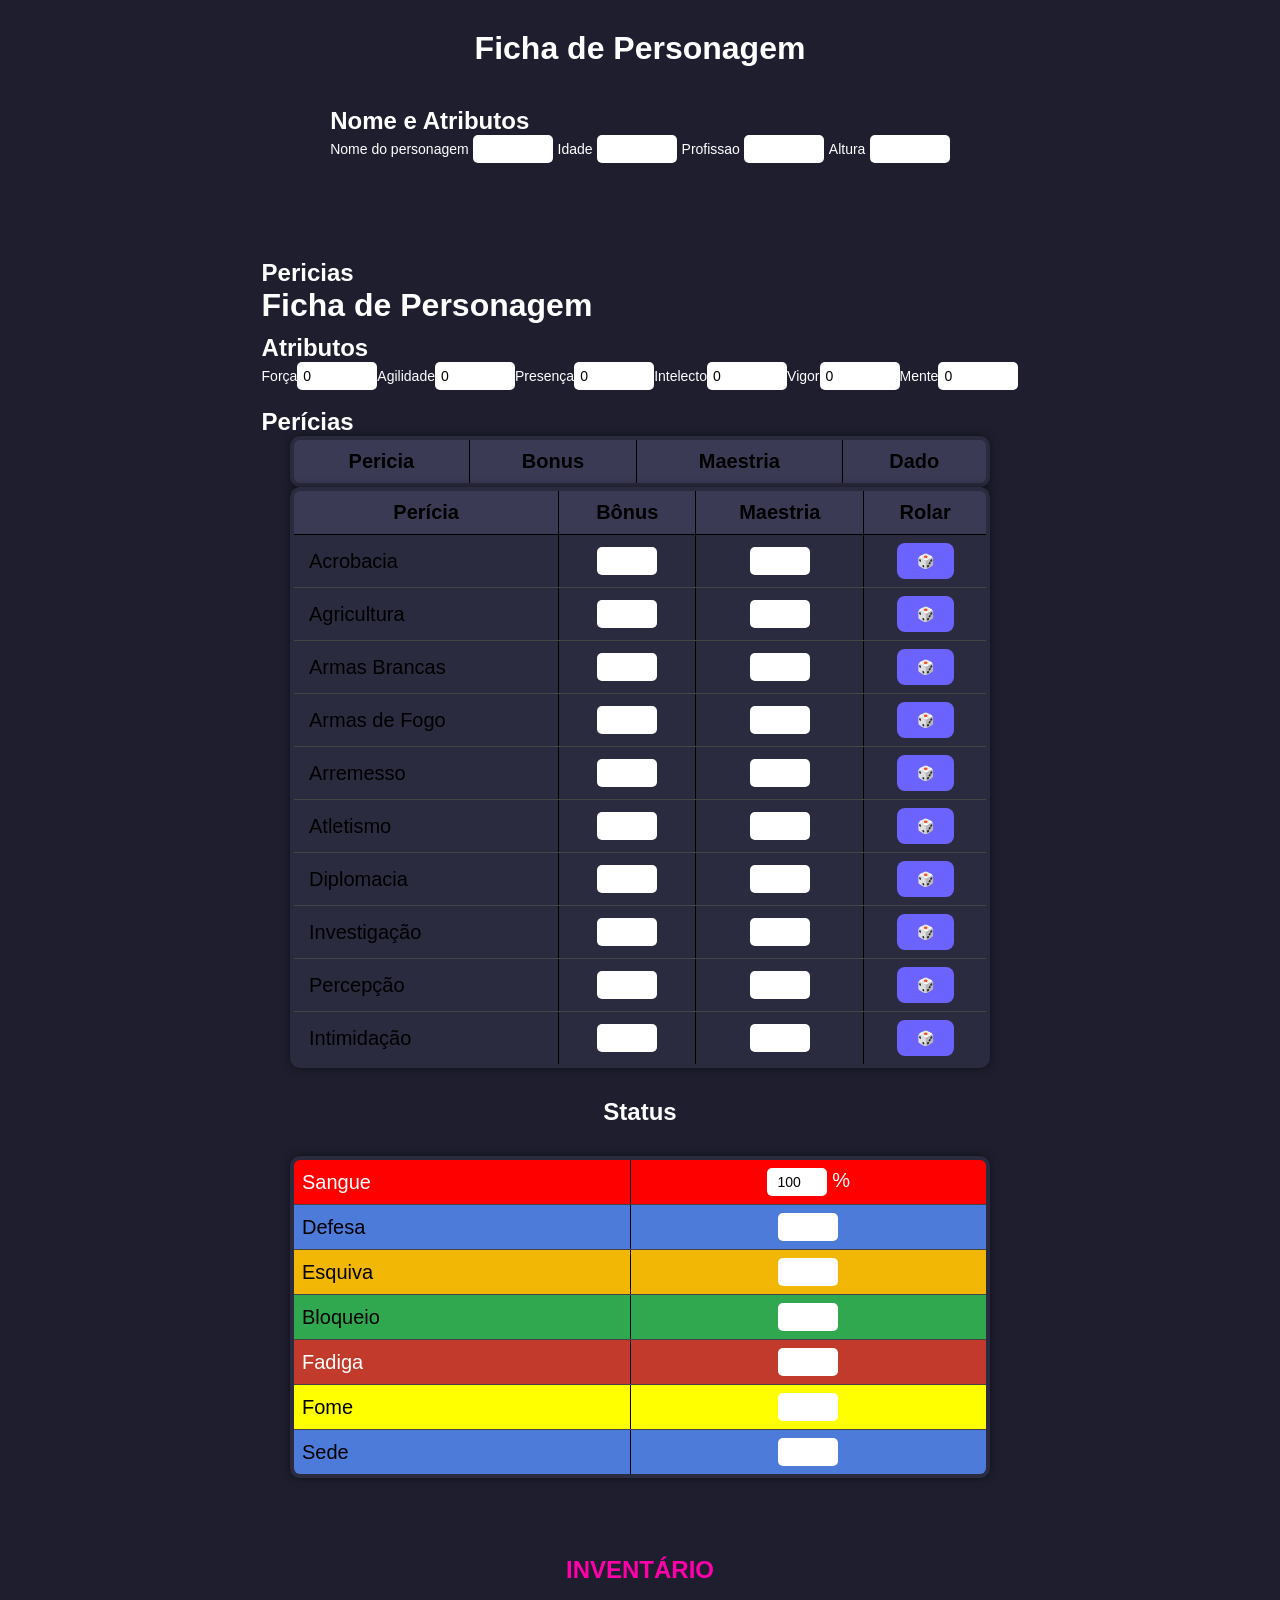
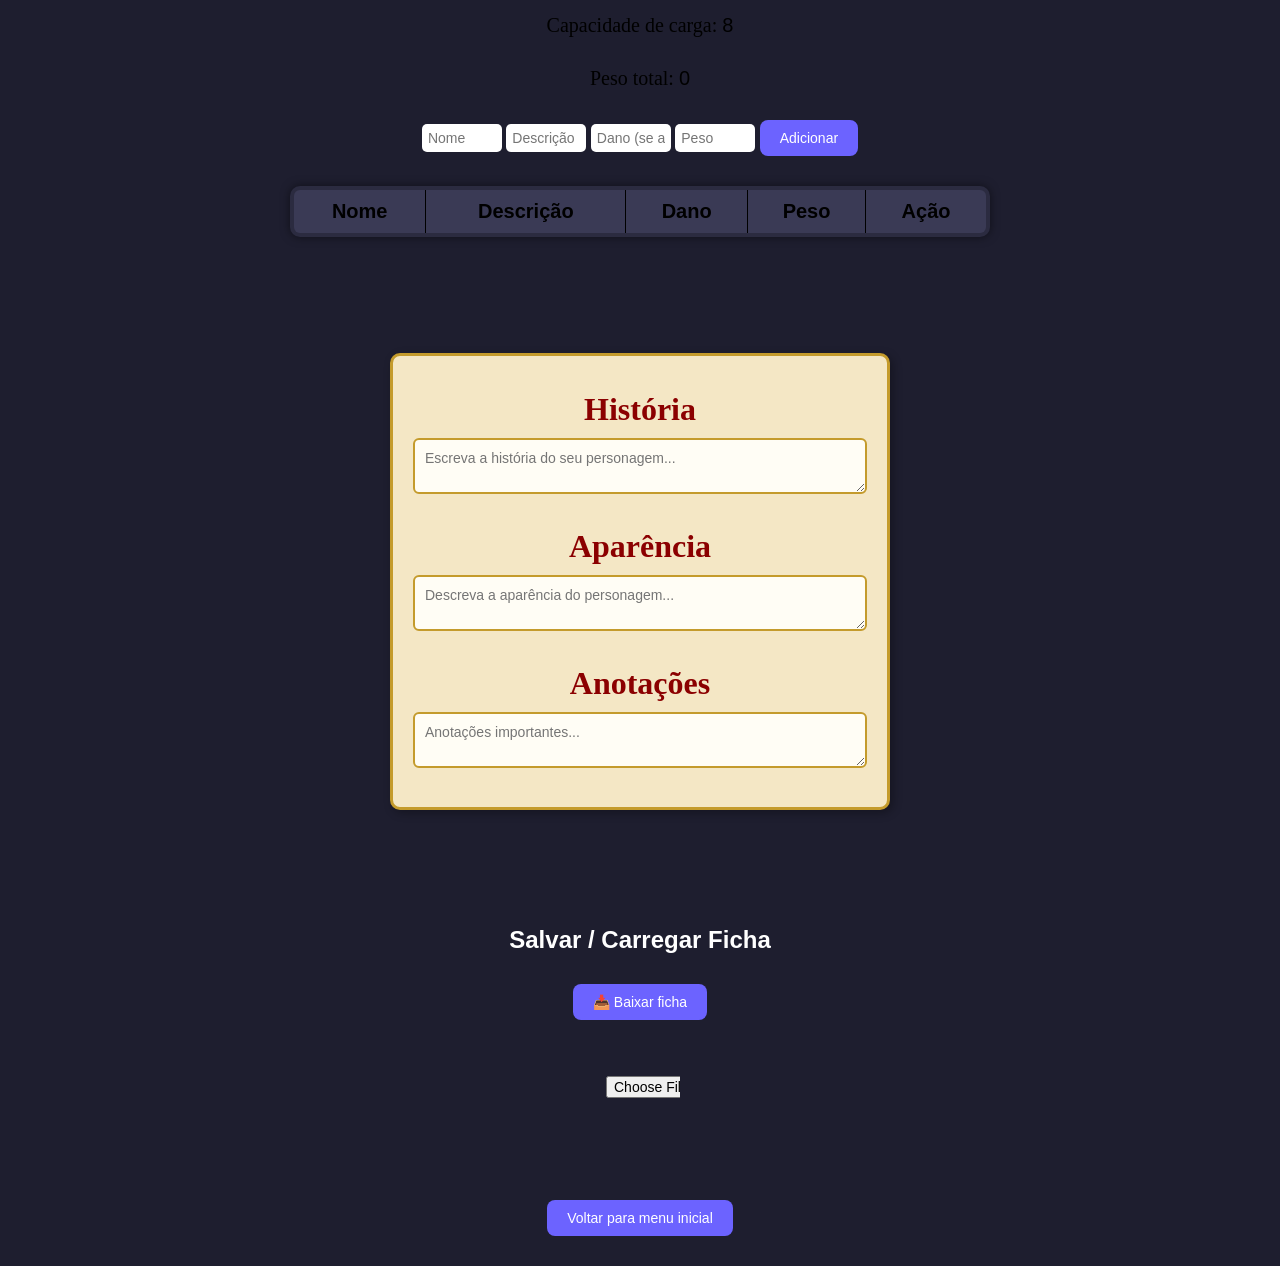
==== ficha.html @ 76f27ca3 "Add files via upload" ====
<!DOCTYPE html>

<html lang="pt-br">

<head>
    <meta charset="UTF-8">
    <meta name="viewport" content="width=device-width, initial-scale=1.0">

    <title>Ficha RPG</title>

    <link rel="stylesheet" href="css/estilos.css">

</head>

<body>

    <h1>Ficha de Personagem</h1>

    <div class="info">

        <h2>Nome e Atributos</h2>

        <label>Nome do personagem</label> <input type="text" id="nome">

        <label>Idade</label> <input type="number" id="idade">

        <label>Profissao</label> <input type="text" id="profissao">

        <label>Altura</label> <input type="number" id="altura">

    </div>
    <br><br>

    <div class="pericias">

        <h2>Pericias</h2>

        <table>

            <tr>
                <th>Pericia</th>
                <th>Bonus</th>
                <th>Maestria</th>
                <th>Dado</th>
            </tr>

            <!DOCTYPE html>

            <html lang="pt-br">

            <head>
                <meta charset="UTF-8">
                <meta name="viewport" content="width=device-width, initial-scale=1.0">
                <title>Ficha RPG</title>

                <link rel="stylesheet" href="css/estilos.css">

            </head>

            <body>

                <h1>Ficha de Personagem</h1>

                <h2>Atributos</h2>

                <label>Força</label> <input type="number" id="forca" value="0">

                <label>Agilidade</label> <input type="number" id="agilidade" value="0">

                <label>Presença</label> <input type="number" id="presenca" value="0">

                <label>Intelecto</label> <input type="number" id="intelecto" value="0">

                <label>Vigor</label> <input type="number" id="vigor" value="0">

                <label>Mente</label> <input type="number" id="mente" value="0">

                <br><br>

                <h2>Perícias</h2>

                <table border="1">

                    <tr>
                        <th>Perícia</th>
                        <th>Bônus</th>
                        <th>Maestria</th>
                        <th>Rolar</th>
                    </tr>

                    <tr data-atributo="agilidade">
                        <td>Acrobacia</td>
                        <td><input type="number" class="bonus"></td>
                        <td><input type="number" class="maestria"></td>
                        <td><button class="rolar">🎲</button> <span class="resultado"></span></td>
                    </tr>

                    <tr data-atributo="intelecto">
                        <td>Agricultura</td>
                        <td><input type="number" class="bonus"></td>
                        <td><input type="number" class="maestria"></td>
                        <td><button class="rolar">🎲</button> <span class="resultado"></span></td>
                    </tr>

                    <tr data-atributo="forca">
                        <td>Armas Brancas</td>
                        <td><input type="number" class="bonus"></td>
                        <td><input type="number" class="maestria"></td>
                        <td><button class="rolar">🎲</button> <span class="resultado"></span></td>
                    </tr>

                    <tr data-atributo="agilidade">
                        <td>Armas de Fogo</td>
                        <td><input type="number" class="bonus"></td>
                        <td><input type="number" class="maestria"></td>
                        <td><button class="rolar">🎲</button> <span class="resultado"></span></td>
                    </tr>

                    <tr data-atributo="forca">
                        <td>Arremesso</td>
                        <td><input type="number" class="bonus"></td>
                        <td><input type="number" class="maestria"></td>
                        <td><button class="rolar">🎲</button> <span class="resultado"></span></td>
                    </tr>

                    <tr data-atributo="forca">
                        <td>Atletismo</td>
                        <td><input type="number" class="bonus"></td>
                        <td><input type="number" class="maestria"></td>
                        <td><button class="rolar">🎲</button> <span class="resultado"></span></td>
                    </tr>

                    <tr data-atributo="presenca">
                        <td>Diplomacia</td>
                        <td><input type="number" class="bonus"></td>
                        <td><input type="number" class="maestria"></td>
                        <td><button class="rolar">🎲</button> <span class="resultado"></span></td>
                    </tr>

                    <tr data-atributo="mente">
                        <td>Investigação</td>
                        <td><input type="number" class="bonus"></td>
                        <td><input type="number" class="maestria"></td>
                        <td><button class="rolar">🎲</button> <span class="resultado"></span></td>
                    </tr>

                    <tr data-atributo="mente">
                        <td>Percepção</td>
                        <td><input type="number" class="bonus"></td>
                        <td><input type="number" class="maestria"></td>
                        <td><button class="rolar">🎲</button> <span class="resultado"></span></td>
                    </tr>

                    <tr data-atributo="presenca">
                        <td>Intimidação</td>
                        <td><input type="number" class="bonus"></td>
                        <td><input type="number" class="maestria"></td>
                        <td><button class="rolar">🎲</button> <span class="resultado"></span></td>
                    </tr>

                </table>

                <script src="script.js"></script>

            </body>

            </html>

    </div>

    <h2>Status</h2>

    <table class="status">

        <tr>
            <td>Sangue</td>
            <td><input type="number" id="sangue" value="100"> %</td>
        </tr>

        <tr>
            <td>Defesa</td>
            <td><input type="number" id="defesa"></td>
        </tr>

        <tr>
            <td>Esquiva</td>
            <td><input type="number" id="esquiva"></td>
        </tr>

        <tr>
            <td>Bloqueio</td>
            <td><input type="number" id="bloqueio"></td>
        </tr>

        <tr>
            <td>Fadiga</td>
            <td><input type="number" id="fadiga"></td>
        </tr>

        <tr>
            <td>Fome</td>
            <td><input type="number" id="fome"></td>
        </tr>

        <tr>
            <td>Sede</td>
            <td><input type="number" id="sede"></td>
        </tr>

    </table>

    <br>

    <h2 style="text-align:center;color:#ff00aa;">INVENTÁRIO</h2>

    <p>Capacidade de carga: <span id="capacidade">0</span></p>
    <p>Peso total: <span id="pesoTotal">0</span></p>

    <div>

        <input type="text" id="itemNome" placeholder="Nome">

        <input type="text" id="itemDescricao" placeholder="Descrição">

        <input type="text" id="itemDano" placeholder="Dano (se arma)">

        <input type="number" id="itemPeso" placeholder="Peso">

        <button onclick="adicionarItem()">Adicionar</button>

    </div>

    <table border="1" id="tabelaInventario">

        <tr>

            <th>Nome</th>
            <th>Descrição</th>
            <th>Dano</th>
            <th>Peso</th>
            <th>Ação</th>

        </tr>

    </table>


    <br><br>
    <div class="secao-personagem">

        <h1 class="titulo-secao">História</h1>
        <textarea id="historia" placeholder="Escreva a história do seu personagem..."></textarea>

        <h1 class="titulo-secao">Aparência</h1>
        <textarea id="aparencia" placeholder="Descreva a aparência do personagem..."></textarea>

        <h1 class="titulo-secao">Anotações</h1>
        <textarea id="anotacoes" placeholder="Anotações importantes..."></textarea>

    </div>

    <br><br>
    <h2>Salvar / Carregar Ficha</h2>

    <button onclick="exportarFicha()">📥 Baixar ficha</button>

    <input class="button" type="file" id="importarFicha" onchange="importarFicha(event)">

    <br><br>

    <a href="index.html">
        <button>Voltar para menu inicial</button>
    </a>
    <script src="js/script.js"></script>
</body>

</html>
---- css/estilos.css ----
.body {
    display: flex;
    flex-direction: column;
    min-height: 100vh;
    margin: 0;
    padding: 0;
    background: linear-gradient(to right, #ec0000, #020202);
}

.h1 {
    padding: 0;
    margin: 0;
    text-align: center;
    color: #000000;
    font-size: 40px;
    font-family: 'Times New Roman', Times, serif;
    margin-top: 35px;
    margin-bottom: 35px;
}

table {
    margin: 0 auto;
    border-collapse: collapse;
    width: 80%;
    text-align: center;
    color: #000000;
    font-size: 20px;
    font-family: 'Times New Roman', Times, serif;
    border: 4px solid #000000;
    border-radius: 10px;
}

th,
td {
    border: 1px solid #000000;
    padding: 8px;
}

p {
    text-align: center;
    color: #000000;
    font-size: 20px;
    font-family: 'Times New Roman', Times, serif;
}

.button {
    display: flex;
    justify-content: center;
    margin-top: 20px;
    font-family: 'Times New Roman', Times, serif;
    text-decoration: none;
}

.center {
    display: absolute;
    justify-content: center;
    margin-top: 20px;
}

#Nome {
    text-align: center;
    color: #000000;
    font-size: 20px;
    font-family: 'Times New Roman', Times, serif;
}

/* Reset básico */
* {
    margin: 0;
    padding: 0;
    box-sizing: border-box;
    font-family: Arial, Helvetica, sans-serif;
}

/* Corpo da página */
body {
    background: #1e1e2f;
    color: white;
    display: flex;
    flex-direction: column;
    align-items: center;
    padding: 30px;
    gap: 30px;
}

/* Títulos */
h1 {
    margin-bottom: 10px;
}

/* Caixa principal */
.h1,
.atributos {
    background: #2b2b40;
    padding: 20px;
    border-radius: 10px;
    width: 350px;
    box-shadow: 0 0 10px rgba(0, 0, 0, 0.5);
}

/* Forms */
form {
    display: flex;
    flex-direction: column;
    margin-bottom: 10px;
}

/* Labels */
label {
    margin-bottom: 4px;
    font-size: 14px;
}

/* Inputs gerais */
input {
    padding: 6px;
    border: none;
    border-radius: 5px;
    font-size: 14px;
}

/* Quando clicar */
input:focus {
    outline: 2px solid #6c63ff;
}

/* ================= */
/* TABELA DE PERÍCIAS */
/* ================= */

table {
    border-collapse: collapse;
    width: 700px;
    background: #2b2b40;
    border-radius: 10px;
    overflow: hidden;
    box-shadow: 0 0 10px rgba(0, 0, 0, 0.5);
}

/* Cabeçalho */
th {
    background: #3a3a55;
    padding: 10px;
}

/* Células */
td {
    padding: 8px;
    border-bottom: 1px solid #444;
    text-align: center;
}

/* Nome da perícia */
td:first-child {
    text-align: left;
    padding-left: 15px;
}

/* Inputs da tabela */
table input {
    width: 60px;
    text-align: center;
}

/* Hover nas linhas */
tr:hover {
    background: #343454;
}

/* ================= */
/* BOTÃO */
/* ================= */

.button {
    text-decoration: none;
}

button {
    background: #6c63ff;
    color: white;
    border: none;
    padding: 10px 20px;
    border-radius: 8px;
    cursor: pointer;
    transition: 0.3s;
    font-size: 14px;
}

button:hover {
    background: #5146e1;
    transform: scale(1.05);
}

.status {
    width: 700px;
    border-collapse: collapse;
}

.status td {
    padding: 8px;
}

.status tr:nth-child(1) {
    background: red;
    color: white;
}

.status tr:nth-child(2) {
    background: #4c7bd9;
}

.status tr:nth-child(3) {
    background: #f2b705;
}

.status tr:nth-child(4) {
    background: #2fa84f;
}

.status tr:nth-child(5) {
    background: #c23a2b;
    color: white;
}

.status tr:nth-child(6) {
    background: yellow;
}

.status tr:nth-child(7) {
    background: #4c7bd9;
}

input {
    width: 80px;
}

#importar {

    background-color: #2c2c2c;
    color: white;

    padding: 10px 15px;

    border: 2px solid #ff00aa;
    border-radius: 8px;

    cursor: pointer;

    font-size: 14px;

    transition: all 0.3s ease;

}

#importar:hover {

    background-color: #ff00aa;
    color: black;

    transform: scale(1.05);

}

#importar:active {

    transform: scale(0.95);

}

.secao-personagem {

    background: #f4e7c5;

    border: 3px solid #c49b2c;

    border-radius: 10px;

    padding: 20px;

    width: 500px;

    margin: 20px auto;

    box-shadow: 3px 3px 10px rgba(0, 0, 0, 0.3);

}

.titulo-secao {

    color: #8b0000;

    text-align: center;

    font-family: serif;

    margin-top: 15px;

}

.secao-personagem textarea {

    width: 100%;

    padding: 10px;

    border: 2px solid #c49b2c;

    border-radius: 6px;

    background: #fffdf5;

    font-size: 14px;

    resize: vertical;

    margin-bottom: 15px;

}

.secao-personagem textarea:focus {

    outline: none;

    border-color: #8b0000;

    box-shadow: 0 0 5px rgba(139, 0, 0, 0.5);

}
---- css/estilos.css ----
.body {
    display: flex;
    flex-direction: column;
    min-height: 100vh;
    margin: 0;
    padding: 0;
    background: linear-gradient(to right, #ec0000, #020202);
}

.h1 {
    padding: 0;
    margin: 0;
    text-align: center;
    color: #000000;
    font-size: 40px;
    font-family: 'Times New Roman', Times, serif;
    margin-top: 35px;
    margin-bottom: 35px;
}

table {
    margin: 0 auto;
    border-collapse: collapse;
    width: 80%;
    text-align: center;
    color: #000000;
    font-size: 20px;
    font-family: 'Times New Roman', Times, serif;
    border: 4px solid #000000;
    border-radius: 10px;
}

th,
td {
    border: 1px solid #000000;
    padding: 8px;
}

p {
    text-align: center;
    color: #000000;
    font-size: 20px;
    font-family: 'Times New Roman', Times, serif;
}

.button {
    display: flex;
    justify-content: center;
    margin-top: 20px;
    font-family: 'Times New Roman', Times, serif;
    text-decoration: none;
}

.center {
    display: absolute;
    justify-content: center;
    margin-top: 20px;
}

#Nome {
    text-align: center;
    color: #000000;
    font-size: 20px;
    font-family: 'Times New Roman', Times, serif;
}

/* Reset básico */
* {
    margin: 0;
    padding: 0;
    box-sizing: border-box;
    font-family: Arial, Helvetica, sans-serif;
}

/* Corpo da página */
body {
    background: #1e1e2f;
    color: white;
    display: flex;
    flex-direction: column;
    align-items: center;
    padding: 30px;
    gap: 30px;
}

/* Títulos */
h1 {
    margin-bottom: 10px;
}

/* Caixa principal */
.h1,
.atributos {
    background: #2b2b40;
    padding: 20px;
    border-radius: 10px;
    width: 350px;
    box-shadow: 0 0 10px rgba(0, 0, 0, 0.5);
}

/* Forms */
form {
    display: flex;
    flex-direction: column;
    margin-bottom: 10px;
}

/* Labels */
label {
    margin-bottom: 4px;
    font-size: 14px;
}

/* Inputs gerais */
input {
    padding: 6px;
    border: none;
    border-radius: 5px;
    font-size: 14px;
}

/* Quando clicar */
input:focus {
    outline: 2px solid #6c63ff;
}

/* ================= */
/* TABELA DE PERÍCIAS */
/* ================= */

table {
    border-collapse: collapse;
    width: 700px;
    background: #2b2b40;
    border-radius: 10px;
    overflow: hidden;
    box-shadow: 0 0 10px rgba(0, 0, 0, 0.5);
}

/* Cabeçalho */
th {
    background: #3a3a55;
    padding: 10px;
}

/* Células */
td {
    padding: 8px;
    border-bottom: 1px solid #444;
    text-align: center;
}

/* Nome da perícia */
td:first-child {
    text-align: left;
    padding-left: 15px;
}

/* Inputs da tabela */
table input {
    width: 60px;
    text-align: center;
}

/* Hover nas linhas */
tr:hover {
    background: #343454;
}

/* ================= */
/* BOTÃO */
/* ================= */

.button {
    text-decoration: none;
}

button {
    background: #6c63ff;
    color: white;
    border: none;
    padding: 10px 20px;
    border-radius: 8px;
    cursor: pointer;
    transition: 0.3s;
    font-size: 14px;
}

button:hover {
    background: #5146e1;
    transform: scale(1.05);
}

.status {
    width: 700px;
    border-collapse: collapse;
}

.status td {
    padding: 8px;
}

.status tr:nth-child(1) {
    background: red;
    color: white;
}

.status tr:nth-child(2) {
    background: #4c7bd9;
}

.status tr:nth-child(3) {
    background: #f2b705;
}

.status tr:nth-child(4) {
    background: #2fa84f;
}

.status tr:nth-child(5) {
    background: #c23a2b;
    color: white;
}

.status tr:nth-child(6) {
    background: yellow;
}

.status tr:nth-child(7) {
    background: #4c7bd9;
}

input {
    width: 80px;
}

#importar {

    background-color: #2c2c2c;
    color: white;

    padding: 10px 15px;

    border: 2px solid #ff00aa;
    border-radius: 8px;

    cursor: pointer;

    font-size: 14px;

    transition: all 0.3s ease;

}

#importar:hover {

    background-color: #ff00aa;
    color: black;

    transform: scale(1.05);

}

#importar:active {

    transform: scale(0.95);

}

.secao-personagem {

    background: #f4e7c5;

    border: 3px solid #c49b2c;

    border-radius: 10px;

    padding: 20px;

    width: 500px;

    margin: 20px auto;

    box-shadow: 3px 3px 10px rgba(0, 0, 0, 0.3);

}

.titulo-secao {

    color: #8b0000;

    text-align: center;

    font-family: serif;

    margin-top: 15px;

}

.secao-personagem textarea {

    width: 100%;

    padding: 10px;

    border: 2px solid #c49b2c;

    border-radius: 6px;

    background: #fffdf5;

    font-size: 14px;

    resize: vertical;

    margin-bottom: 15px;

}

.secao-personagem textarea:focus {

    outline: none;

    border-color: #8b0000;

    box-shadow: 0 0 5px rgba(139, 0, 0, 0.5);

}
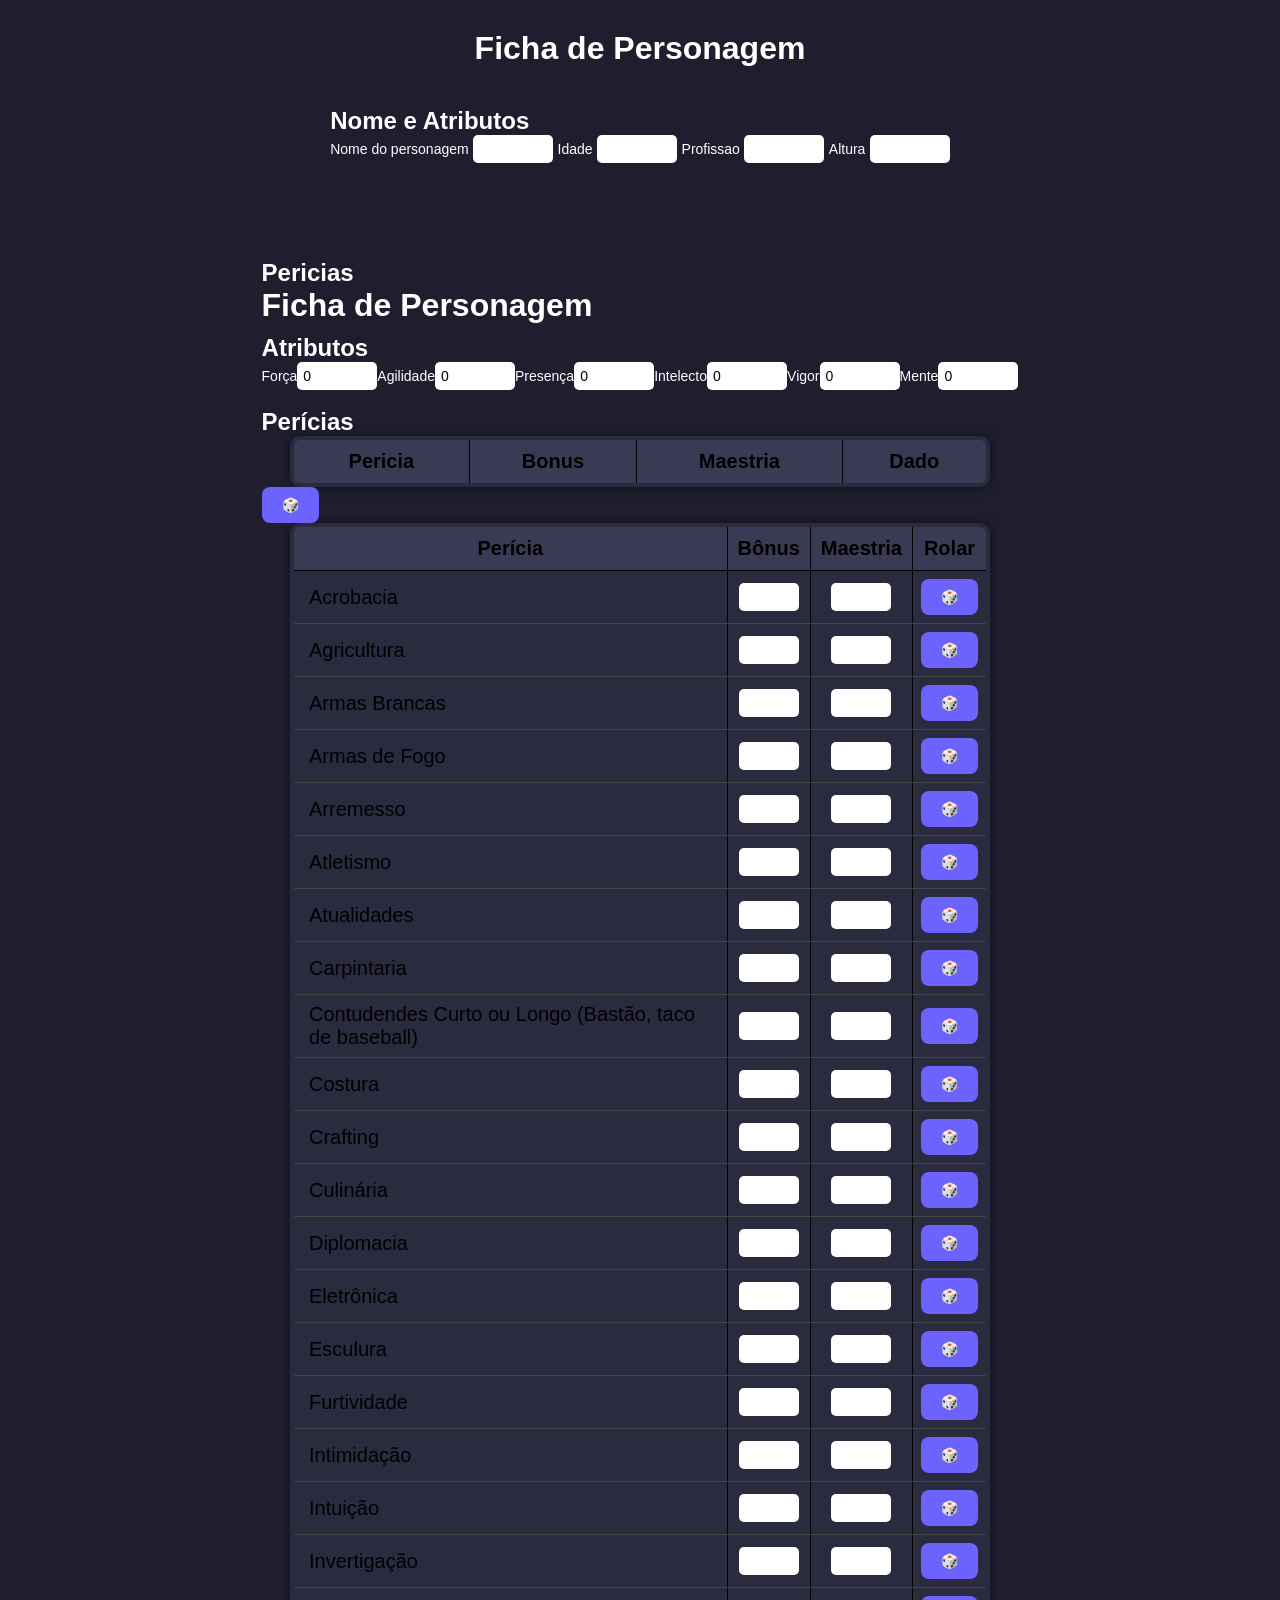
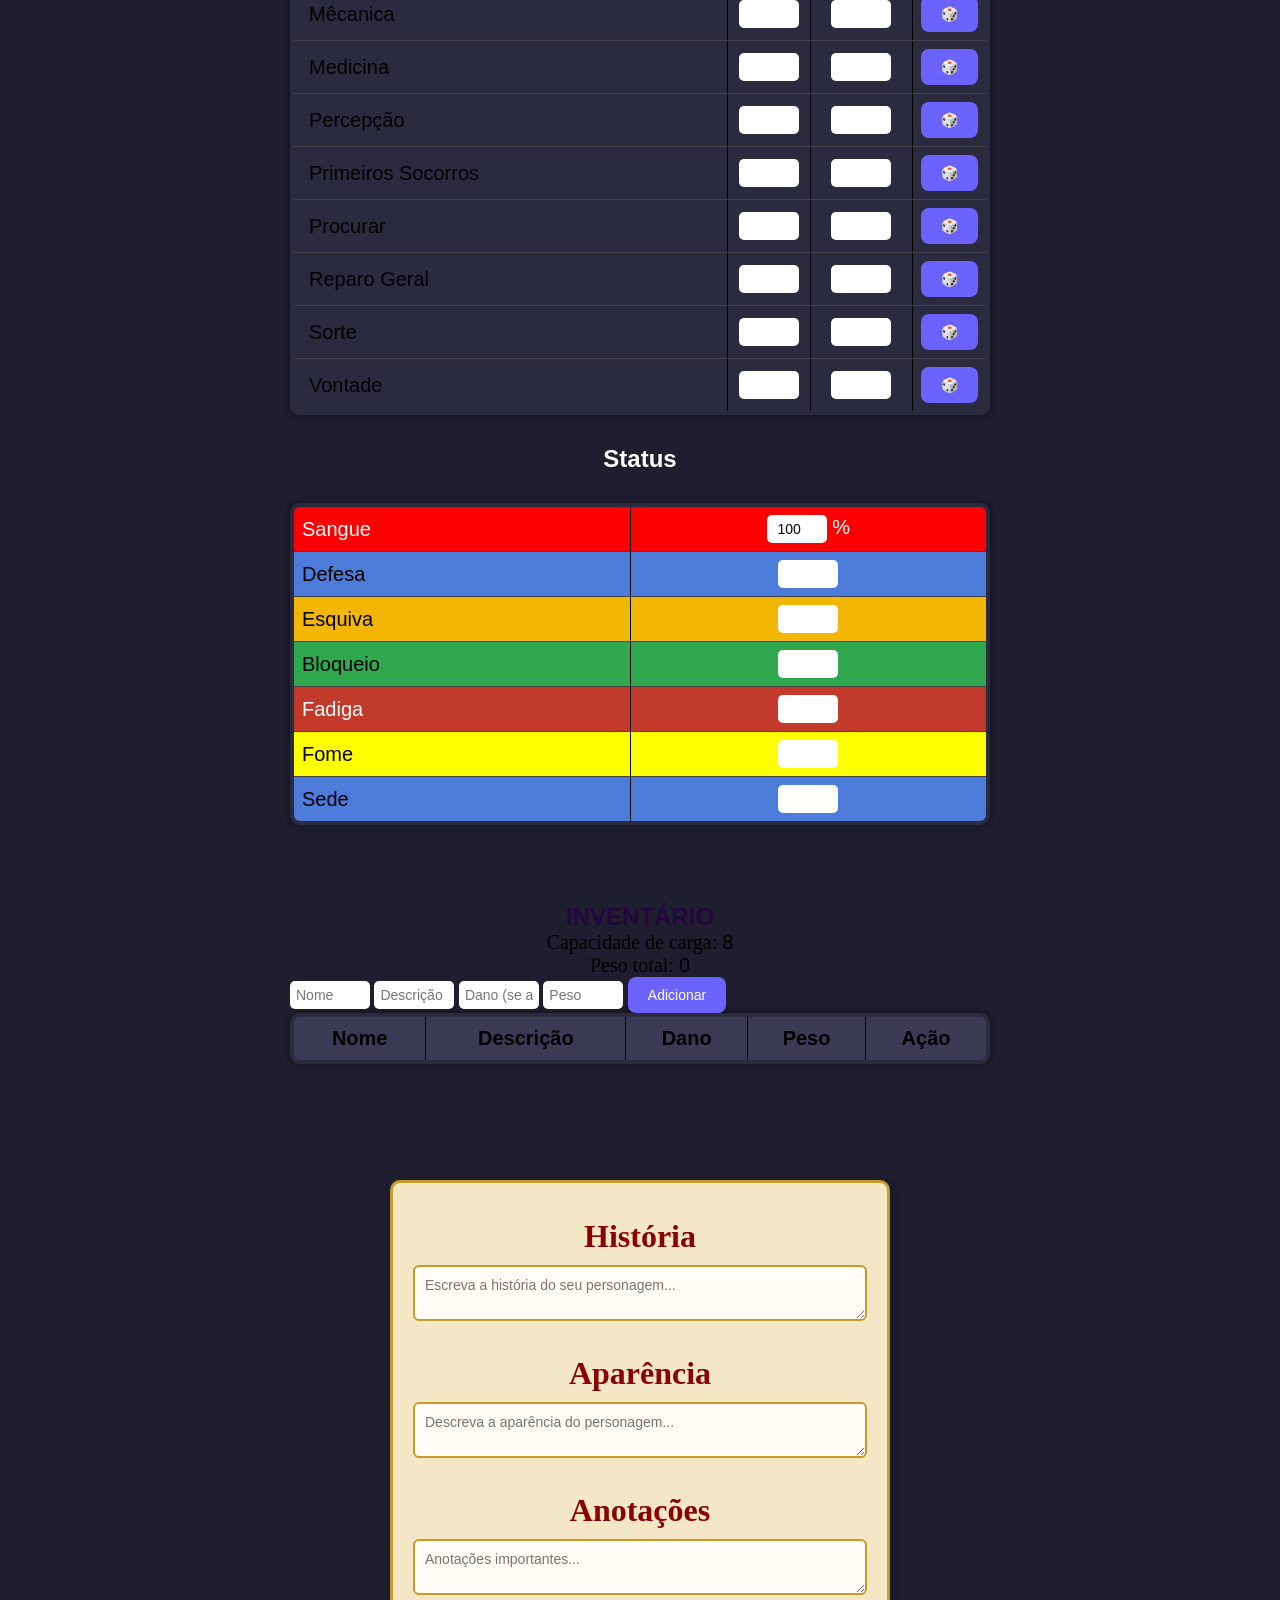
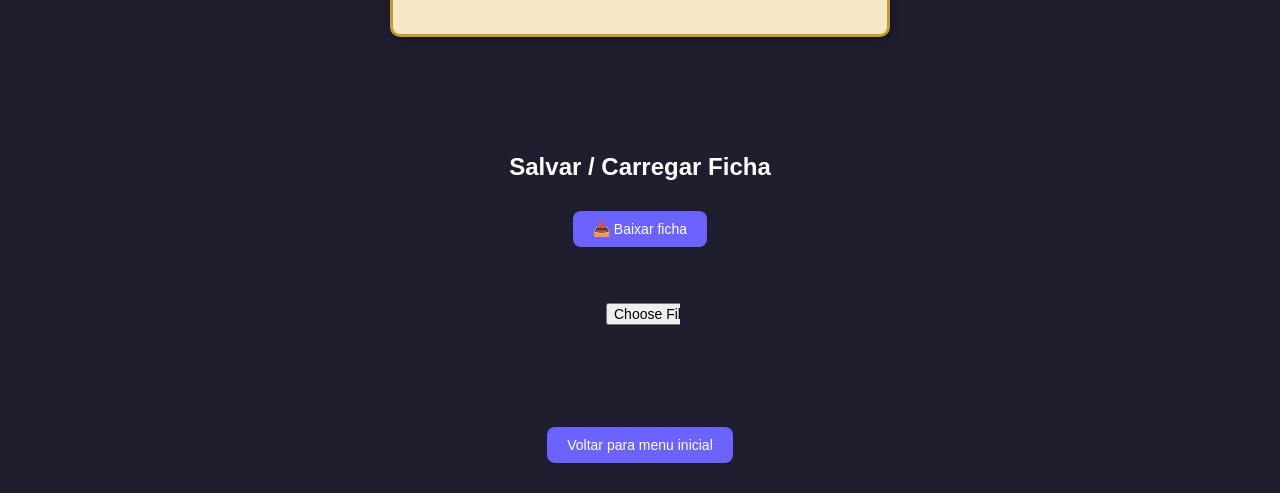
==== commit 3a4a80af: "Add files via upload" ====
--- a/ficha.html
+++ b/ficha.html
@@ -129,35 +129,133 @@
                         <td><input type="number" class="maestria"></td>
                         <td><button class="rolar">🎲</button> <span class="resultado"></span></td>
                     </tr>
-
+                    <tr data-atributo="intelecto">
+                        <td>Atualidades</td>
+                        <td><input type="number" class="bonus"></td>
+                        <td><input type="number" class="maestria"></td>
+                        <td><button class="rolar">🎲</button> <span class="resultado"></span></td>
+                    </tr>
+                    <tr data-atributo="intelecto">
+                        <td>Carpintaria</td>
+                        <td><input type="number" class="bonus"></td>
+                        <td><input type="number" class="maestria"></td>
+                        <td><button class="rolar">🎲</button> <span class="resultado"></span></td>
+                    </tr>
+                    <tr data-atributo="forca">
+                        <td>Contudendes Curto ou Longo (Bastão, taco de baseball)</td>
+                        <td><input type="number" class="bonus"></td>
+                        <td><input type="number" class="maestria"></td>
+                        <td><button class="rolar">🎲</button> <span class="resultado"></span></td>
+                    </tr>
+                    <tr data-atributo="intelecto">
+                        <td>Costura</td>
+                        <td><input type="number" class="bonus"></td>
+                        <td><input type="number" class="maestria"></td>
+                        <td><button class="rolar">🎲</button> <span class="resultado"></span></td>
+                    </tr>
+                    <tr data-atributo="intelecto">
+                        <td>Crafting</td>
+                        <td><input type="number" class="bonus"></td>
+                        <td><input type="number" class="maestria"></td>
+                        <td><button class="rolar">🎲</button> <span class="resultado"></span></td>
+                    </tr>
+                    <tr data-atributo="intelecto">
+                        <td>Culinária</td>
+                        <td><input type="number" class="bonus"></td>
+                        <td><input type="number" class="maestria"></td>
+                        <td><button class="rolar">🎲</button> <span class="resultado"></span></td>
+                    </tr>
                     <tr data-atributo="presenca">
                         <td>Diplomacia</td>
                         <td><input type="number" class="bonus"></td>
                         <td><input type="number" class="maestria"></td>
                         <td><button class="rolar">🎲</button> <span class="resultado"></span></td>
                     </tr>
-
+                    <tr data-atributo="intelecto">
+                        <td>Eletrônica</td>
+                        <td><input type="number" class="bonus"></td>
+                        <td><input type="number" class="maestria"></td>
+                        <td><button class="rolar">🎲</button> <span class="resultado"></span></td>
+                    </tr>
+                    <tr data-atributo="intelecto">
+                        <td>Esculura</td>
+                        <td><input type="number" class="bonus"></td>
+                        <td><input type="number" class="maestria"></td>
+                        <td><button class="rolar">🎲</button> <span class="resultado"></span></td>
+                    </tr <tr data-atributo="agilidade">
+                    <td>Furtividade</td>
+                    <td><input type="number" class="bonus"></td>
+                    <td><input type="number" class="maestria"></td>
+                    <td><button class="rolar">🎲</button> <span class="resultado"></span></td>
+                    </tr>
+                    <tr data-atributo="presenca">
+                        <td>Intimidação</td>
+                        <td><input type="number" class="bonus"></td>
+                        <td><input type="number" class="maestria"></td>
+                        <td><button class="rolar">🎲</button> <span class="resultado"></span></td>
+                        <button class="rolar">🎲</button> <span class="resultado"></span></td>
+                    </tr>
+                    <tr data-atributo="presenca">
+                        <td>Intuição</td>
+                        <td><input type="number" class="bonus"></td>
+                        <td><input type="number" class="maestria"></td>
+                        <td><button class="rolar">🎲</button> <span class="resultado"></span></td>
+                    </tr>
+                    <tr data-atributo="intelecto">
+                        <td>Invertigação</td>
+                        <td><input type="number" class="bonus"></td>
+                        <td><input type="number" class="maestria"></td>
+                        <td><button class="rolar">🎲</button> <span class="resultado"></span></td>
+                    </tr>
+                    <tr data-atributo="intelecto">
+                        <td>Mêcanica</td>
+                        <td><input type="number" class="bonus"></td>
+                        <td><input type="number" class="maestria"></td>
+                        <td><button class="rolar">🎲</button> <span class="resultado"></span></td>
+                    </tr>
+                    <tr data-atributo="intelecto">
+                        <td>Medicina</td>
+                        <td><input type="number" class="bonus"></td>
+                        <td><input type="number" class="maestria"></td>
+                        <td><button class="rolar">🎲</button> <span class="resultado"></span></td>
+                    </tr>
+                    <tr data-atributo="presenca">
+                        <td>Percepção</td>
+                        <td><input type="number" class="bonus"></td>
+                        <td><input type="number" class="maestria"></td>
+                        <td><button class="rolar">🎲</button> <span class="resultado"></span></td>
+                    </tr>
+
+                    <tr data-atributo="intelecto">
+                        <td>Primeiros Socorros</td>
+                        <td><input type="number" class="bonus"></td>
+                        <td><input type="number" class="maestria"></td>
+                        <td><button class="rolar">🎲</button> <span class="resultado"></span></td>
+                    </tr>
+                    <tr data-atributo="presenca">
+                        <td>Procurar</td>
+                        <td><input type="number" class="bonus"></td>
+                        <td><input type="number" class="maestria"></td>
+                        <td><button class="rolar">🎲</button> <span class="resultado"></span></td>
+                    </tr>
+                    <tr data-atributo="intelecto">
+                        <td>Reparo Geral</td>
+                        <td><input type="number" class="bonus"></td>
+                        <td><input type="number" class="maestria"></td>
+                        <td><button class="rolar">🎲</button> <span class="resultado"></span></td>
+                    </tr>
                     <tr data-atributo="mente">
-                        <td>Investigação</td>
-                        <td><input type="number" class="bonus"></td>
-                        <td><input type="number" class="maestria"></td>
-                        <td><button class="rolar">🎲</button> <span class="resultado"></span></td>
-                    </tr>
-
+                        <td>Sorte</td>
+                        <td><input type="number" class="bonus"></td>
+                        <td><input type="number" class="maestria"></td>
+                        <td><button class="rolar">🎲</button> <span class="resultado"></span></td>
+                    </tr>
                     <tr data-atributo="mente">
-                        <td>Percepção</td>
-                        <td><input type="number" class="bonus"></td>
-                        <td><input type="number" class="maestria"></td>
-                        <td><button class="rolar">🎲</button> <span class="resultado"></span></td>
-                    </tr>
-
-                    <tr data-atributo="presenca">
-                        <td>Intimidação</td>
-                        <td><input type="number" class="bonus"></td>
-                        <td><input type="number" class="maestria"></td>
-                        <td><button class="rolar">🎲</button> <span class="resultado"></span></td>
-                    </tr>
-
+                        <td>Vontade</td>
+                        <td><input type="number" class="bonus"></td>
+                        <td><input type="number" class="maestria"></td>
+                        <td><button class="rolar">🎲</button> <span class="resultado"></span></td>
+                    </tr>
                 </table>
 
                 <script src="script.js"></script>
@@ -210,39 +308,41 @@
     </table>
 
     <br>
-
-    <h2 style="text-align:center;color:#ff00aa;">INVENTÁRIO</h2>
-
-    <p>Capacidade de carga: <span id="capacidade">0</span></p>
-    <p>Peso total: <span id="pesoTotal">0</span></p>
-
-    <div>
-
-        <input type="text" id="itemNome" placeholder="Nome">
-
-        <input type="text" id="itemDescricao" placeholder="Descrição">
-
-        <input type="text" id="itemDano" placeholder="Dano (se arma)">
-
-        <input type="number" id="itemPeso" placeholder="Peso">
-
-        <button onclick="adicionarItem()">Adicionar</button>
+    <div class="quadro">
+        <h2 style="text-align:center;color:#22073d;">INVENTÁRIO</h2>
+
+        <p>Capacidade de carga: <span id="capacidade">0</span></p>
+        <p>Peso total: <span id="pesoTotal">0</span></p>
+
+        <div>
+
+            <input type="text" id="itemNome" placeholder="Nome">
+
+            <input type="text" id="itemDescricao" placeholder="Descrição">
+
+            <input type="text" id="itemDano" placeholder="Dano (se arma)">
+
+            <input type="number" id="itemPeso" placeholder="Peso">
+
+            <button onclick="adicionarItem()">Adicionar</button>
+
+        </div>
+
+        <table border="1" id="tabelaInventario">
+
+            <tr>
+
+                <th>Nome</th>
+                <th>Descrição</th>
+                <th>Dano</th>
+                <th>Peso</th>
+                <th>Ação</th>
+
+            </tr>
+
+        </table>
 
     </div>
-
-    <table border="1" id="tabelaInventario">
-
-        <tr>
-
-            <th>Nome</th>
-            <th>Descrição</th>
-            <th>Dano</th>
-            <th>Peso</th>
-            <th>Ação</th>
-
-        </tr>
-
-    </table>
 
 
     <br><br>
